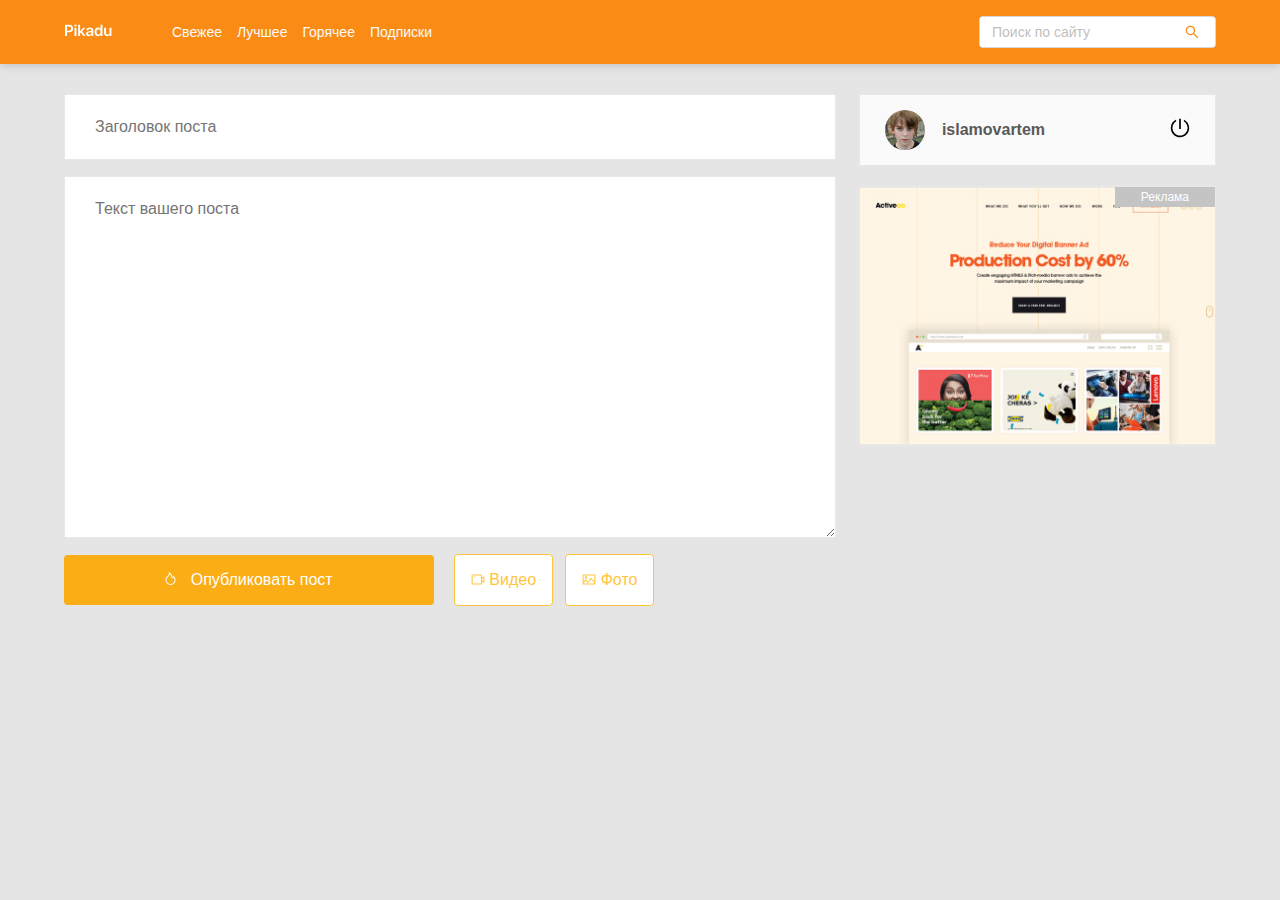
==== new-post.html @ 13d7afa5 "home work 1" ====
<!DOCTYPE html>
<html lang="ru">
<head>
  <meta charset="UTF-8">
  <meta name="viewport" content="width=device-width, initial-scale=1.0">
  <!-- Выводим заголовок -->
  <title>Pikadu — Новый пост</title>
  <!-- Подключаем normalize -->
  <link rel="stylesheet" href="css/normalize.css">
  <!-- Подключаем стили -->
  <link rel="stylesheet" href="css/style.css">
</head>
<body>
  <!-- Создаем шапку сайта -->
  <header class="header">
    <div class="header-wrapper">
      <a href="/" class="header-logo">
        <img class="header-logo-image" src="img/logo.svg" alt="logo: Pikadu">
      </a>
      <nav class="header-nav">
        <ul class="header-menu">
          <li class="header-menu-item"><a href="#" class="header-menu-link">Свежее</a></li>
          <li class="header-menu-item"><a href="#" class="header-menu-link">Лучшее</a></li>
          <li class="header-menu-item"><a href="#" class="header-menu-link">Горячее</a></li>
          <li class="header-menu-item"><a href="#" class="header-menu-link">Подписки</a></li>
        </ul>
        
      </nav>
      <!-- /.header-nav -->
      <div class="input-group search">
        <input type="search" class="search-input" placeholder="Поиск по сайту">
        <button class="search-button">
          <img src="img/search.svg" alt="icon: search" class="search-icon">
        </button>
      </div>
      <!-- /.input-group -->
      <a href="#" class="menu-toggle" id="menu-toggle">
        <span></span>
        <span></span>
        <span></span>
      </a>
    </div>
    <!-- /.header-wrapper -->
  </header>

  <div class="content">
    <main class="posts">
    <form action="#" class="add-post">
      <input type="text" name="post-title" class="add-title" placeholder="Заголовок поста">
      <textarea name="post-text" id="text" class="add-text" placeholder="Текст вашего поста"></textarea>
      <div class="add-buttons">
        <button type="submit" class="button add-button">
          <svg class="icon icon-fire">
            <use xlink:href="img/icons.svg#fire"></use>
          </svg>
          Опубликовать пост
        </button>
        <button class="button button-outline">
          <svg class="icon icon-video">
            <use xlink:href="img/icons.svg#video"></use>
          </svg>
          Видео
        </button>
        <button class="button button-outline">
          <svg class="icon icon-photo">
            <use xlink:href="img/icons.svg#photo"></use>
          </svg>
          Фото
        </button>
      </div>
    </form>
    </main>
    <!-- /.posts -->
    <aside class="sidebar">
      <div class="user">
        <a href="#" class="user-info">
          <img width="40" height="40" src="img/avatar.jpeg" alt="photo: user" class="user-avatar">
          <span class="user-name">islamovartem</span>
        </a>
        <!-- /.user-info -->
        <a href="#" class="exit">
          <svg class="icon icon-exit">
            <use xlink:href="img/icons.svg#exit"></use>
          </svg>
        </a>
        <!-- /.exit -->
      </div>
      <!-- /.user -->
      <nav class="sidebar-nav">
        <ul class="sidebar-menu">
          <li class="sidebar-menu-item">
            <a href="#" class="sidebar-menu-link">Ответы</a>
          </li>
          <li class="sidebar-menu-item">
            <a href="#" class="sidebar-menu-link active">Комментарии</a>
          </li>
          <li class="sidebar-menu-item">
            <a href="#" class="sidebar-menu-link">Оценки</a>
          </li>
          <li class="sidebar-menu-item">
            <a href="#" class="sidebar-menu-link">Сохраненное </a>
          </li>
          <li class="sidebar-menu-item">
            <a href="#" class="sidebar-menu-link">Подписки</a>
          </li>
          <li class="sidebar-menu-item">
            <a href="#" class="sidebar-menu-link">Заметки</a>
          </li>
          <li class="sidebar-menu-item">
            <a href="#" class="sidebar-menu-link">Игнор-лист</a>
          </li>
        </ul>
      </nav>
      <a href="#" class="ad"></a>
    </aside>
    <!-- /.sidebar -->
  </div>
  <!-- /.content -->
  <script src="js/main.js"></script>
</body>
</html>
---- css/style.css ----
* {
  box-sizing: border-box;
}
body {
  font-family: sans-serif;
  background: #e5e5e5;
}
.header {
  background: #fa8c16;
  padding-top: 16px;
  padding-bottom: 16px;
  box-shadow: 0px 2px 8px rgba(0, 0, 0, 0.15);
  margin-bottom: 30px;
}
.header-wrapper {
  max-width: 1200px;
  width: 90%;
  margin: auto;
  display: flex;
  justify-content: space-between;
  align-items: center;
}
.header-nav {
  margin-left: 60px;
  margin-right: auto;
}
.header-menu {
  display: flex;
  list-style: none;
  padding: 0;
  margin: 0;
}
.header-menu-link {
  text-decoration: none;
  color: #fafafa;
  margin-right: 15px;
  font-size: 14px;
  line-height: 22px;
}
.input-group {
  max-width: 237px;
  width: 60%;
  height: 32px;
  position: relative;
  background: #ffffff;
  border-radius: 4px;
  overflow: hidden;
  border: 1px solid #d9d9d9;
}
.search-input {
  width: 80%;
  height: 100%;
  border: none;
  font-size: 14px;
  line-height: 22px;
  padding-left: 12px;
}
.search-button {
  height: 100%;
  width: 20%;
  border: none;
  background-color: #fff;
  position: absolute;
  right: 0;
  top: 0;
  cursor: pointer;
  display: flex;
  align-items: center;
  justify-content: center;
}
.search-input::-moz-placeholder {
  color: #bfbfbf;
}
.search-input::-webkit-input-placeholder {
  color: #bfbfbf;
}
.search-input:-ms-input-placeholder {
  color: #bfbfbf;
}
.search-input::-ms-input-placeholder {
  color: #bfbfbf;
}
.search-input::placeholder {
  color: #bfbfbf;
}
.menu-toggle {
  display: none;
}
.content {
  max-width: 1200px;
  width: 90%;
  margin: auto;
  display: flex;
  align-items: flex-start;
  justify-content: space-between;
}
.posts {
  width: 67%;
}
.post {
  background-color: #fff;
  border: 1px solid #e8e8e8;
  margin-bottom: 30px;
}
.post-body {
  padding-top: 35px;
  padding-left: 35px;
  padding-right: 35px;
  padding-bottom: 0;
}
.post-title {
  margin-top: 0;
  margin-bottom: 19px;
  font-weight: 600;
  font-size: 16px;
  line-height: 24px;
}
.post-text {
  color: #262626;
  font-weight: normal;
  font-size: 14px;
  line-height: 22px;
}
.tags {
  margin-bottom: 22px;
}
.tag {
  color: #bfbfbf;
  font-size: 14px;
  line-height: 22px;
  margin-right: 10px;
  text-decoration: none;
}
.post-footer {
  border-top: 1px solid #e8e8e8;
  background: #fafafa;
  display: flex;
  justify-content: space-between;
  padding-left: 35px;
  padding-right: 35px;
  padding-top: 13px;
  padding-bottom: 13px;
}
.post-buttons {
  display: flex;
  align-items: center;
}
.post-button .icon {
  fill: #8c8c8c;
}
.icon-like,
.icon-comment {
  margin-right: 6px;
}
.post-button {
  background-color: transparent;
  border: none;
  color: #8c8c8c;
  display: flex;
  align-items: center;
  font-size: 14px;
  line-height: 22px;
  margin-right: 19px;
  cursor: pointer;
}
.post-author {
  display: flex;
  align-items: center;
  text-align: right;
}
.author-avatar {
  width: 34px;
  height: 34px;
  margin-left: 9px;
  border-radius: 4px;
}
.author-username {
  display: block;
  color: #8c8c8c;
  font-size: 12px;
  line-height: 20px;
  text-decoration: none;
}
.post-time {
  color: #bfbfbf;
  font-size: 12px;
  line-height: 20px;
}

.sidebar {
  width: 31%;
}

.login {
  background-color: #fafafa;
  border: 1px solid #e8e8e8;
  padding: 15px 25px;
}

.login-form {
  display: flex;
  flex-direction: column;
}

.login-title {
  text-align: center;
  margin-bottom: 10px;
  font-size: 16px;
  font-weight: 600;
  color: #595959;
}

.login-input {
  display: block;
  background-color: #fff;
  border: 1px solid #e8e8e8;
  padding: 5px 15px;
  margin-bottom: 15px;
}

.login-forget {
  text-align: center;
  font-size: 12px;
  text-decoration: none;
  color: #757575;
  margin-bottom: 10px;
  font-style: italic;
}

.login-signin {
  background-color: #fa8c16;
  border: none;
  border-radius: 2px;
  text-transform: uppercase;
  cursor: pointer;
  line-height: 32px;
  font-size: 12px;
  margin-bottom: 15px;
}

.login-signin:hover {
  filter: opacity(80%);
}

.login-signin:active {
  filter: brightness(85%)
}

.login-signup {
  text-align: center;
  font-size: 14px;
  text-transform: uppercase;
  text-decoration: none;
  color: #757575;
  margin-bottom: 10px;
}

.user {
  background-color: #fafafa;
  border: 1px solid #e8e8e8;
  padding: 15px 25px;
  display: flex;
  align-items: center;
  justify-content: space-between;
}
.user-info {
  display: flex;
  align-items: center;
  text-decoration: none;
}
.user-avatar {
  border-radius: 50%;
  margin-right: 17px;
}
.user-name {
  font-weight: 600;
  font-size: 16px;
  line-height: 24px;
  color: #595959;
}
.icon-exit {
  width: 20px;
  height: 20px;
  fill: #000;
}
.sidebar-nav {
  display: none;
  background-color: #fff;
}
.sidebar-menu {
  margin: 0;
  border: 1px solid #e8e8e8;
  border-top: none;
  list-style-type: none;
  padding: 0;
}
.sidebar-menu-link {
  text-decoration: none;
  font-size: 14px;
  line-height: 22px;
  color: #595959;
  padding: 16px 48px;
  display: inline-block;
  width: 100%;
  background-color: #fff;
}
.sidebar-menu-link:hover {
  background-color: #fffbe6;
}
.sidebar-menu-link.active {
  background-color: #fffbe6;
  border-right: 3px solid #faad14;
}
.button {
  background: #faad14;
  border-radius: 4px;
  border: none;
  text-decoration: none;
  color: #ffffff;
  font-weight: normal;
  font-size: 16px;
  line-height: 24px;
  padding: 13px;
  cursor: pointer;
}
.button-outline {
  background: #ffffff;
  border: 1px solid #ffc53d;
  border-radius: 4px;
  color: #ffc53d;
  padding-left: 16px;
  padding-right: 16px;
  cursor: pointer;
}
.button-outline .icon {
  width: 14px;
  height: 11px;
  fill: #ffc53d;
}
.button-new-post {
  display: none;
  align-items: center;
  justify-content: center;
  width: 100%;
  margin-top: 20px;
}
.icon-fire {
  fill: #fff;
  width: 11px;
  height: 13px;
  margin-right: 10px;
}
.card {
  background: #ffffff;
  border: 1px solid #e8e8e8;
  margin-top: 20px;
}
.card-header {
  background: #fafafa;
  border-bottom: 1px solid #e8e8e8;
  padding: 23px 25px;
}
.card-title {
  margin: 0;
  font-weight: 600;
  font-size: 16px;
  line-height: 24px;
  color: #595959;
}
.card-body {
  padding: 22px 40px 20px 25px;
}
.card-body-title {
  text-decoration: none;
  margin: 0 0 10px;
  font-weight: 600;
  font-size: 16px;
  line-height: 24px;
  color: #d48806;
}
.card-text {
  font-size: 14px;
  line-height: 22px;
  color: #262626;
  margin: 10px 0;
}
.ad {
  display: block;
  background-color: #fff;
  background-image: url("../img/promo.jpg");
  background-repeat: no-repeat;
  background-position: center center;
  background-size: cover;
  width: 100%;
  height: 260px;
  border: 1px solid #e8e8e8;
  margin-top: 20px;
  position: relative;
}
.ad::before {
  content: "Реклама";
  position: absolute;
  right: 0;
  top: 0;
  background: #c4c4c4;
  padding-left: 26px;
  padding-right: 26px;
  font-size: 12px;
  line-height: 20px;
  text-align: center;
  color: #ffffff;
}
.add-post {
  display: flex;
  flex-direction: column;
}
.add-title,
.add-text {
  background: #ffffff;
  border: 1px solid #e8e8e8;
  padding: 23px 30px;
  margin-bottom: 16px;
}
.add-text {
  min-height: 362px;
}
.add-button {
  width: 100%;
  max-width: 370px;
  margin-right: 2%;
}
.add-post .button-outline {
  margin-right: 1%;
}
@media (max-width: 990px) {
  .menu-toggle {
    display: flex;
    flex-direction: column;
    justify-content: space-between;
    width: 30px;
    height: 20px;
    margin-left: 12px;
  }
  .menu-toggle span {
    height: 2px;
    width: 100%;
    background-color: #fff;
  }
  .header {
    position: fixed;
    z-index: 100;
    left: 0;
    top: 0;
    right: 0;
    width: 100%;
  }
  .content {
    margin-top: 94px;
    margin-bottom: 60px;
  }
  .sidebar {
    position: fixed;
    z-index: 101;
    top: 64px;
    right: 0;
    bottom: 0;
    height: calc(100% - 64px);
    max-width: 320px;
    width: 100%;
    background-color: #fff;
    box-shadow: 1px 1px 10px rgba(0, 0, 0, 0.15);
    padding: 30px;
    transform: translateX(100%);
    transition: transform 0.2s;
    overflow-y: auto;
  }
  .sidebar.visible {
    transform: translateX(0);
  }
  .posts {
    width: 100%;
  }
  .header-nav {
    display: none;
  }
  .header-menu {
    width: 90%;
    margin: auto;
  }
}
@media (max-width: 676px) {
  .add-buttons {
    display: flex;
    flex-direction: column;
  }
  .add-button {
    width: 100%;
    max-width: 100%;
  }
  .add-post .button-outline {
    margin-right: 0;
    margin-top: 10px;
  }
}
@media (max-width: 576px) {
  .post-footer {
    flex-direction: column;
  }
  .post-author {
    margin-top: 15px;
  }
  .author-avatar {
    margin-left: 0;
    margin-right: 10px;
  }
  .author-about {
    order: 2;
    text-align: left;
  }

  .add-button {
    width: 100%;
  }
}
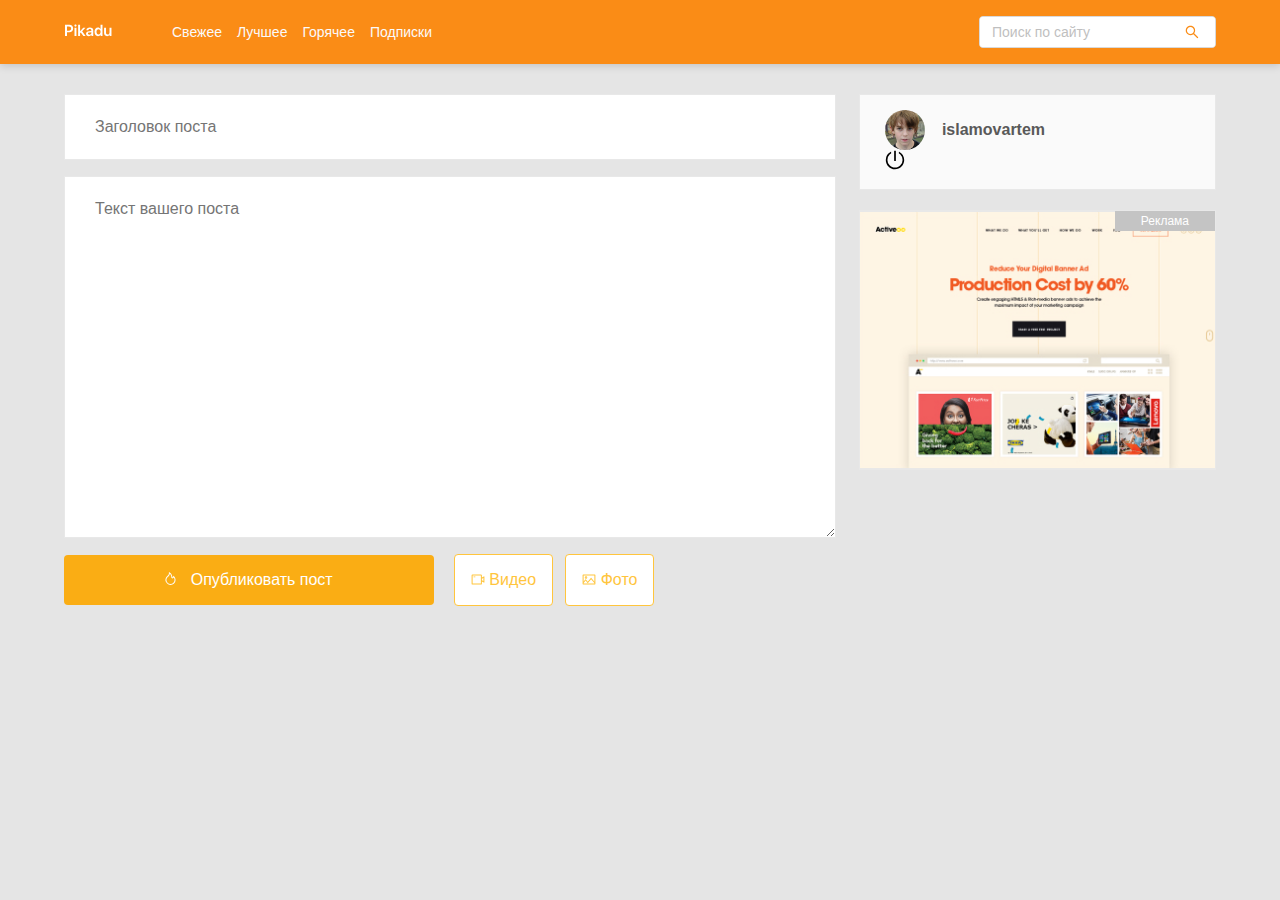
==== commit eb52f348: "home work 2" ====
--- a/new-post.html
+++ b/new-post.html
@@ -45,6 +45,7 @@
 
   <div class="content">
     <main class="posts">
+          <!-- -------------- -->
     <form action="#" class="add-post">
       <input type="text" name="post-title" class="add-title" placeholder="Заголовок поста">
       <textarea name="post-text" id="text" class="add-text" placeholder="Текст вашего поста"></textarea>
@@ -69,6 +70,7 @@
         </button>
       </div>
     </form>
+    <!-- -------------- -->
     </main>
     <!-- /.posts -->
     <aside class="sidebar">
--- a/css/style.css
+++ b/css/style.css
@@ -254,11 +254,12 @@
   color: #757575;
   margin-bottom: 10px;
 }
-
 .user {
   background-color: #fafafa;
   border: 1px solid #e8e8e8;
   padding: 15px 25px;
+}
+.user-container {
   display: flex;
   align-items: center;
   justify-content: space-between;
@@ -267,8 +268,10 @@
   display: flex;
   align-items: center;
   text-decoration: none;
+  margin-right: auto;
 }
 .user-avatar {
+  object-fit: cover;
   border-radius: 50%;
   margin-right: 17px;
 }
@@ -277,6 +280,49 @@
   font-size: 16px;
   line-height: 24px;
   color: #595959;
+}
+.edit {
+  margin-right: 10px;
+}
+.edit-title {
+  text-align: center;
+  margin-bottom: 10px;
+  font-size: 16px;
+  font-weight: 600;
+  color: #595959;
+  text-transform: uppercase;
+}
+.edit-container {
+  display: none;
+}
+.edit-container.visible {
+  display: block;
+}
+.edit-label {
+  display: block;
+  margin-bottom: 10px;
+  text-align: center;
+}
+.edit-input {
+display: block;
+margin: 0 auto;
+width: 100%;
+padding: 5px 10px;
+}
+.edit-btn {
+  background-color: #fa8c16;
+  width: 100%;
+  border: none;
+  border-radius: 2px;
+  text-transform: uppercase;
+  cursor: pointer;
+  line-height: 32px;
+  font-size: 12px;
+  margin-bottom: 15px;
+}
+.icon-edit {
+  width: 20px;
+  height: 20px;
 }
 .icon-exit {
   width: 20px;
